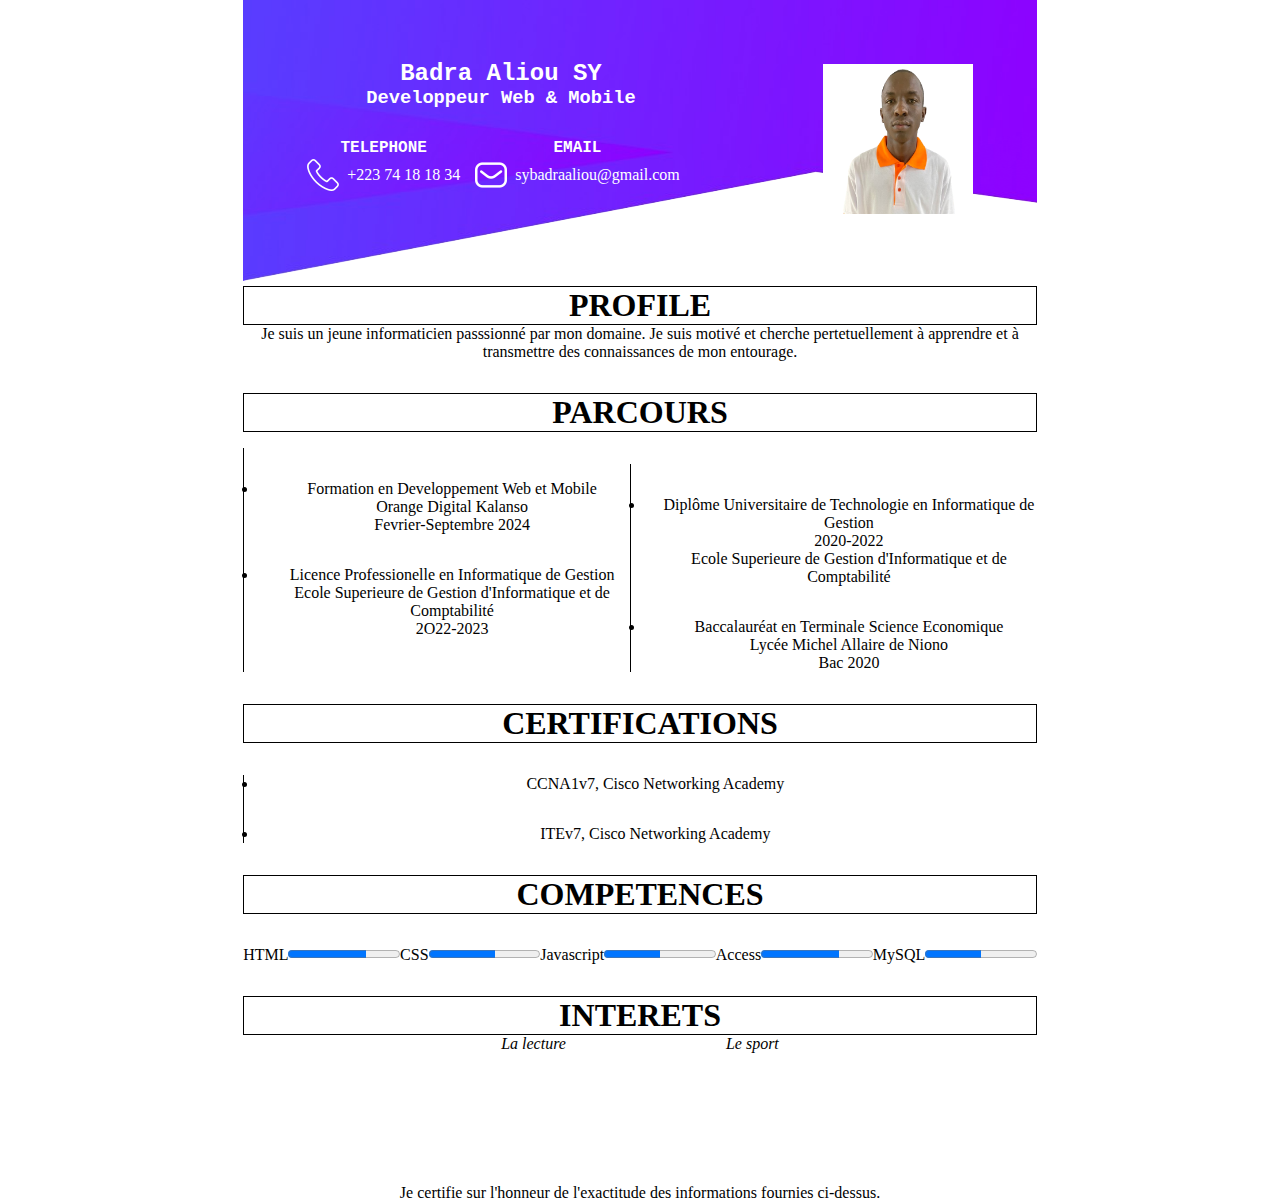
==== index.html @ 0a480ed6 "fin" ====
<!DOCTYPE html>
<html lang="fr"> 
    <head>
        <meta charset="UTF-8">
        <meta http-equiv="X-UA-Compatible" content="IE=edge">
        <meta name="viewport" content="width=device-width, initial-scale=1.0">
        <title>CV</title>
        <link rel="stylesheet" href="style.css">
    </head>
    <body>
        <!-- Nom et Prenom -->
        <div class="body">
            <div class="header">
                <div class="indentifiant">
                    <div class="nom">
                        <h2>Badra Aliou SY</h2>
                        <H3 class="">Developpeur Web & Mobile</H3>
                    </div>
                    <div class="contact">
                        <div class="ctact">
                            <h4 class="">TELEPHONE</h4>
                            <div class="detail">
                                <img src="tel.png" alt="TELEPHONE" class="" >
                                <p class="">+223 74 18 18 34</p>
                            </div>
                        </div>
                        <div class="ctact">
                            <h4> EMAIL</h4>
                            <div class="detail">
                                <img src="mail.png" alt="TELEPHONE" class="" >
                                <p class="">sybadraaliou@gmail.com</p>
                            </div>
                         </div>
                    </div>
                </div>
                <div class="header-rigth">
                    <img src="Aliou_cv-odk.png" alt="photo_bane" id="photo_cv">
                </div>
            </div>

            <!-- Le debut de la partie corps -->
            <main>

            

                <!-- Ma preséntation -->
                <div class="profile">
                    <h1 class="point-important-profile">PROFILE</h1>
                    <p>Je suis un jeune informaticien passsionné par mon domaine. Je suis motivé et cherche pertetuellement à apprendre et à transmettre des connaissances  de mon entourage.</p>
                </div>
                <div class="parcours">
                    <!-- Mon parcours scolaire -->
                    <h1 class="point-important">PARCOURS</h1>
                    <div class="parcour">
                        <div class="parcour1">

                            <ul>
                                <li>Formation en Developpement Web et Mobile <br>
                                Orange Digital Kalanso <br>
                                Fevrier-Septembre 2024</li>
                                <li>Licence Professionelle en Informatique de Gestion <br>
                                Ecole Superieure de Gestion d'Informatique et de Comptabilité <br>
                                2O22-2023</li>
                            </ul>
                        <div class="parcour2">
                                <ul>
                                
                                    <li>Diplôme Universitaire de Technologie en Informatique de Gestion <br>
                                    2020-2022 <br>
                                    Ecole Superieure de Gestion d'Informatique et de Comptabilité</li>
                                    <li>Baccalauréat en Terminale Science Economique <br>
                                    Lycée Michel Allaire de Niono <br>
                                    Bac 2020</li>
                                </ul>
                            </div>
                        
                        </div>
                    </div>
                </div>
                <div class="certifications">
                    <!-- Les certifications que j'ai passés -->
                    <h1 class="point-important">CERTIFICATIONS</h1>
                    <div class="certification">
                        <ul>
                            <li>CCNA1v7, Cisco Networking Academy</li>
                            <li>ITEv7, Cisco Networking Academy</li>
                        </ul>
                    </div>
                </div>
                
                
                <div class="competences">
                
                    <!-- Mes competences techniques -->
                    <h1 class="point-important">COMPETENCES</h1>
                    

                    <div class="competence">

                        <p>HTML</p>
                        <progress value="70" max="100"></progress>
                            <p>CSS</p>
                        <progress value="60" max="100"></progress>
                            <p>Javascript</p>
                        <progress value="50" max="100"></progress>
                            <p>Access</p>
                        <progress value="70" max="100"></progress>
                            <p>MySQL</p>
                        <progress value="50" max="100"></progress>

                    </div>
                </div>
                
                

                <div class="interets">
                    <!-- Mes centres d'intérêts -->
                    <h1 class="point-important">INTERETS</h1>
                    <em>La lecture</em><em class="sport">Le sport</em>  
                </div>
                <!-- la fin de la partie corps -->
            </main>

            <footer>
                <!-- Pied de page -->
                <p>Je certifie sur l'honneur de l'exactitude des informations fournies ci-dessus.</p>

            </footer>
       
        </div>
      
            <!-- fin -->
    </body>

    </html>
---- style.css ----
*{
 margin: 0;
 padding: 0px;   
}
body{
    display: flex;
    justify-content: center;
}

.body{
    width: 21cm;
    height: 29.7cm;
    text-align: center;

}

main{
    margin-top: 0%;
    padding-top: 0%;
    height: 80%;

}

main, footer{
    /* margin: 2rem; */
}

.header{
    background-image: url("image-removebg-preview (4).png");
    height: 281px;
    display: flex;
    background-repeat: no-repeat;
    background-size: 100% 100%;
    margin-bottom: 0%;
    padding-bottom: 0%;
    justify-content: space-around;
    align-items: center;
    color: white;
  
}

h2,h3,h4, .h4{
    color: white;
    font-family: 'Courier New', Courier, monospace;

}

h4{
    padding-top: 0;
}
/* la photo sur le cv */
#photo_cv{
    background-color: white;
    display: inline;
    height: 150px;
    width: 150px;
}


/* les grands lignes */
.point-important{
    text-align: center;
    border: solid 1.5px;
    margin-top: 2rem;
    
}

.point-important-profile
{
    text-align: center;
    border: solid 1.5px;
    margin-top: 0.3rem;
}
    

/* les listes à puce */

li{
    margin-top: 2rem;
    padding-left: 1rem;
}
.detail, .contact
{
    display: flex;
}
.indentifiant, .indentifiant .nom
{
    margin-bottom: 30px;
}
.detail
{
    align-items: center;
    margin-top: 2px;
}
.ctact
{
    margin-right: 15px;
    text-align: center;
}
.ctact img
{
    margin-right: 8px;
}

/* /*   */
/* .logo{
    height: 1rem;
    width: 1rem;
} */

.certification{
    border-left: 1px solid black;
    list-style: circle;
    padding-left: 0.85rem;
}


.parcour1, .parcour2
{
    border-left: 1px solid black;
    list-style: circle;
    margin-top: 1rem;
    padding-left: 0.85rem;
    display: flex;
}

.parcour{
    display: flex;
}
*/
em{
    font-family: 'Franklin Gothic Medium', 'Arial Narrow', Arial, sans-serif;
    justify-content: space-between;
}

.parcour{
    display: flex;
    flex-direction: column;
}

.tel{
    margin-top: 2rem;
}

.devweb{
    /* padding-bottom: 2rem; */
}
.h4{
    padding-top: 0%;
    margin-top: 0%;
}

.telephone{
    padding: 0%;
    margin: 0%;

}
main{
    margin-top: 0%;
    padding-top: 0;
}

.profile{
    margin-top: 0;
    padding-top: 0%;
}

.competence{
    display: flex;
    padding-top: 2rem;
}

.sport{
    padding-left: 10rem;
}

p.h4{
    margin-top: 0%;
    padding-top: 0%;
}
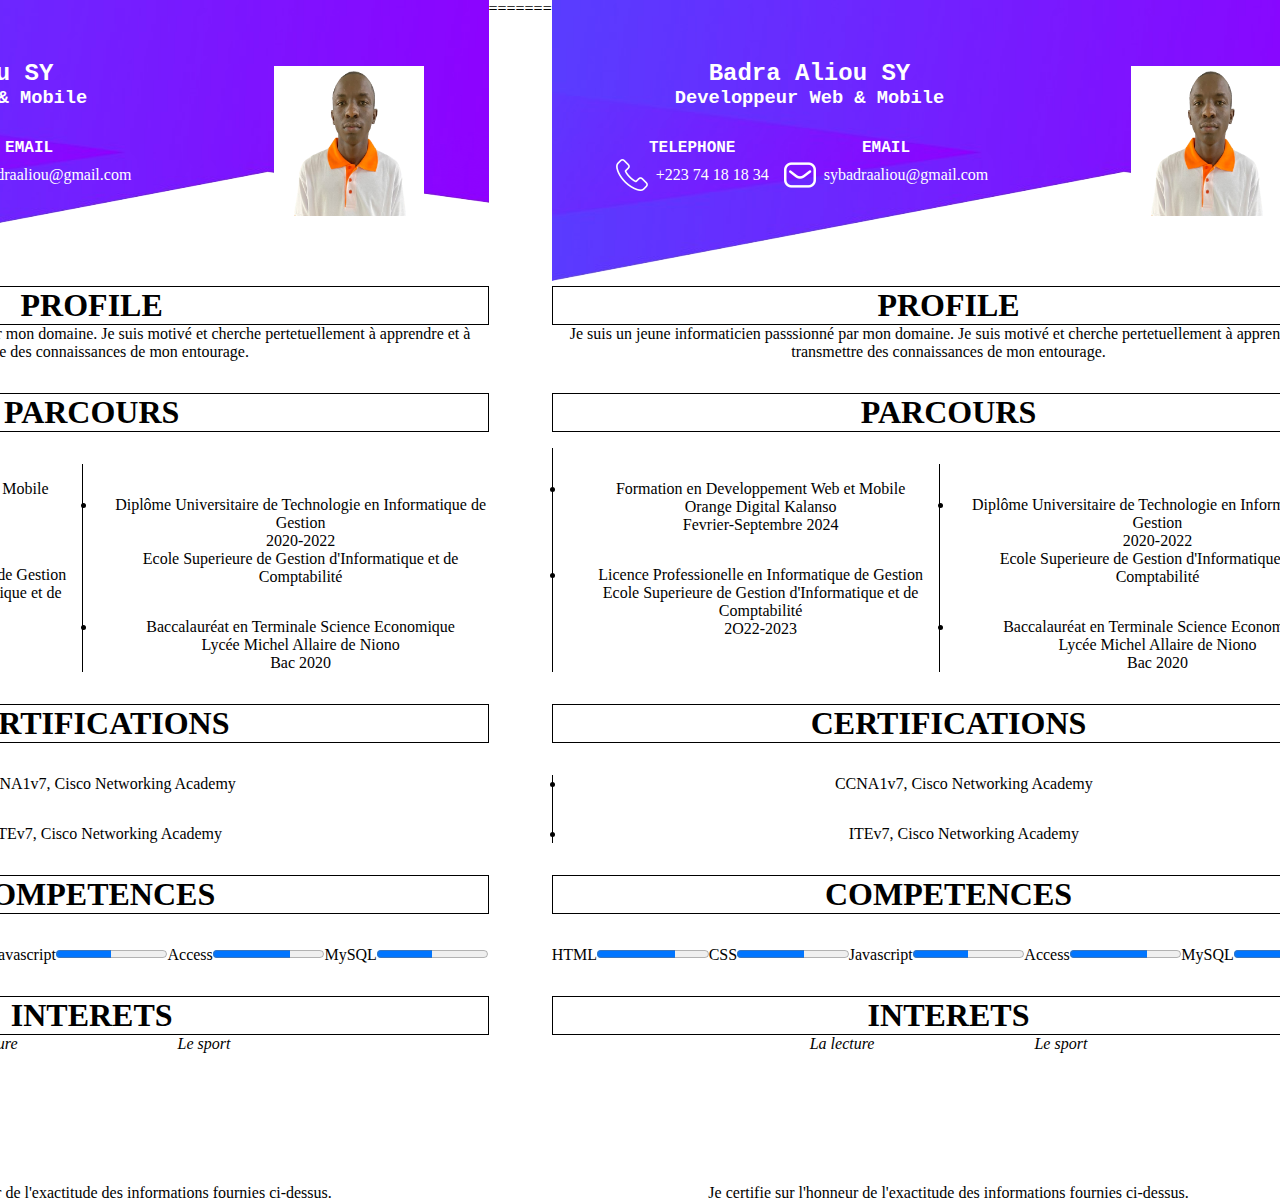
==== commit add2a215: "var css" ====
--- a/index.html
+++ b/index.html
@@ -1,3 +1,4 @@
+<<<<<<< HEAD
 <!DOCTYPE html>
 <html lang="fr"> 
     <head>
@@ -133,4 +134,141 @@
     </body>
 
     </html>
+=======
+<!DOCTYPE html>
+<html lang="fr"> 
+    <head>
+        <meta charset="UTF-8">
+        <meta http-equiv="X-UA-Compatible" content="IE=edge">
+        <meta name="viewport" content="width=device-width, initial-scale=1.0">
+        <title>CV</title>
+        <link rel="stylesheet" href="style.css">
+    </head>
+    <body>
+        <!-- Nom et Prenom -->
+        <div class="body">
+            <div class="header">
+                <div class="indentifiant">
+                    <div class="nom">
+                        <h2>Badra Aliou SY</h2>
+                        <H3 class="">Developpeur Web & Mobile</H3>
+                    </div>
+                    <div class="contact">
+                        <div class="ctact">
+                            <h4 class="">TELEPHONE</h4>
+                            <div class="detail">
+                                <img src="tel.png" alt="TELEPHONE" class="" >
+                                <p class="">+223 74 18 18 34</p>
+                            </div>
+                        </div>
+                        <div class="ctact">
+                            <h4> EMAIL</h4>
+                            <div class="detail">
+                                <img src="mail.png" alt="TELEPHONE" class="" >
+                                <p class="">sybadraaliou@gmail.com</p>
+                            </div>
+                         </div>
+                    </div>
+                </div>
+                <div class="header-rigth">
+                    <img src="Aliou_cv-odk.png" alt="photo_bane" id="photo_cv">
+                </div>
+            </div>
+
+            <!-- Le debut de la partie corps -->
+            <main>
+
+            
+
+                <!-- Ma preséntation -->
+                <div class="profile">
+                    <h1 class="point-important-profile">PROFILE</h1>
+                    <p>Je suis un jeune informaticien passsionné par mon domaine. Je suis motivé et cherche pertetuellement à apprendre et à transmettre des connaissances  de mon entourage.</p>
+                </div>
+                <div class="parcours">
+                    <!-- Mon parcours scolaire -->
+                    <h1 class="point-important">PARCOURS</h1>
+                    <div class="parcour">
+                        <div class="parcour1">
+
+                            <ul>
+                                <li>Formation en Developpement Web et Mobile <br>
+                                Orange Digital Kalanso <br>
+                                Fevrier-Septembre 2024</li>
+                                <li>Licence Professionelle en Informatique de Gestion <br>
+                                Ecole Superieure de Gestion d'Informatique et de Comptabilité <br>
+                                2O22-2023</li>
+                            </ul>
+                        <div class="parcour2">
+                                <ul>
+                                
+                                    <li>Diplôme Universitaire de Technologie en Informatique de Gestion <br>
+                                    2020-2022 <br>
+                                    Ecole Superieure de Gestion d'Informatique et de Comptabilité</li>
+                                    <li>Baccalauréat en Terminale Science Economique <br>
+                                    Lycée Michel Allaire de Niono <br>
+                                    Bac 2020</li>
+                                </ul>
+                            </div>
+                        
+                        </div>
+                    </div>
+                </div>
+                <div class="certifications">
+                    <!-- Les certifications que j'ai passés -->
+                    <h1 class="point-important">CERTIFICATIONS</h1>
+                    <div class="certification">
+                        <ul>
+                            <li>CCNA1v7, Cisco Networking Academy</li>
+                            <li>ITEv7, Cisco Networking Academy</li>
+                        </ul>
+                    </div>
+                </div>
+                
+                
+                <div class="competences">
+                
+                    <!-- Mes competences techniques -->
+                    <h1 class="point-important">COMPETENCES</h1>
+                    
+
+                    <div class="competence">
+
+                        <p>HTML</p>
+                        <progress value="70" max="100"></progress>
+                            <p>CSS</p>
+                        <progress value="60" max="100"></progress>
+                            <p>Javascript</p>
+                        <progress value="50" max="100"></progress>
+                            <p>Access</p>
+                        <progress value="70" max="100"></progress>
+                            <p>MySQL</p>
+                        <progress value="50" max="100"></progress>
+
+                    </div>
+                </div>
+                
+                
+
+                <div class="interets">
+                    <!-- Mes centres d'intérêts -->
+                    <h1 class="point-important">INTERETS</h1>
+                    <em>La lecture</em><em class="sport">Le sport</em>  
+                </div>
+                <!-- la fin de la partie corps -->
+            </main>
+
+            <footer>
+                <!-- Pied de page -->
+                <p>Je certifie sur l'honneur de l'exactitude des informations fournies ci-dessus.</p>
+
+            </footer>
+       
+        </div>
+      
+            <!-- fin -->
+    </body>
+
+    </html>
+>>>>>>> 932af1536fa6db613ede0ab9c0f983e1d09ce6e8
     --- a/style.css
+++ b/style.css
@@ -177,4 +177,14 @@
 p.h4{
     margin-top: 0%;
     padding-top: 0%;
-}+}
+
+/* var css */
+:root {
+    --main-bg-color: white;
+  }
+
+  main{
+    background-color: var(--main-bg-color);
+  }
+  --- a/style.css
+++ b/style.css
@@ -177,4 +177,14 @@
 p.h4{
     margin-top: 0%;
     padding-top: 0%;
-}+}
+
+/* var css */
+:root {
+    --main-bg-color: white;
+  }
+
+  main{
+    background-color: var(--main-bg-color);
+  }
+  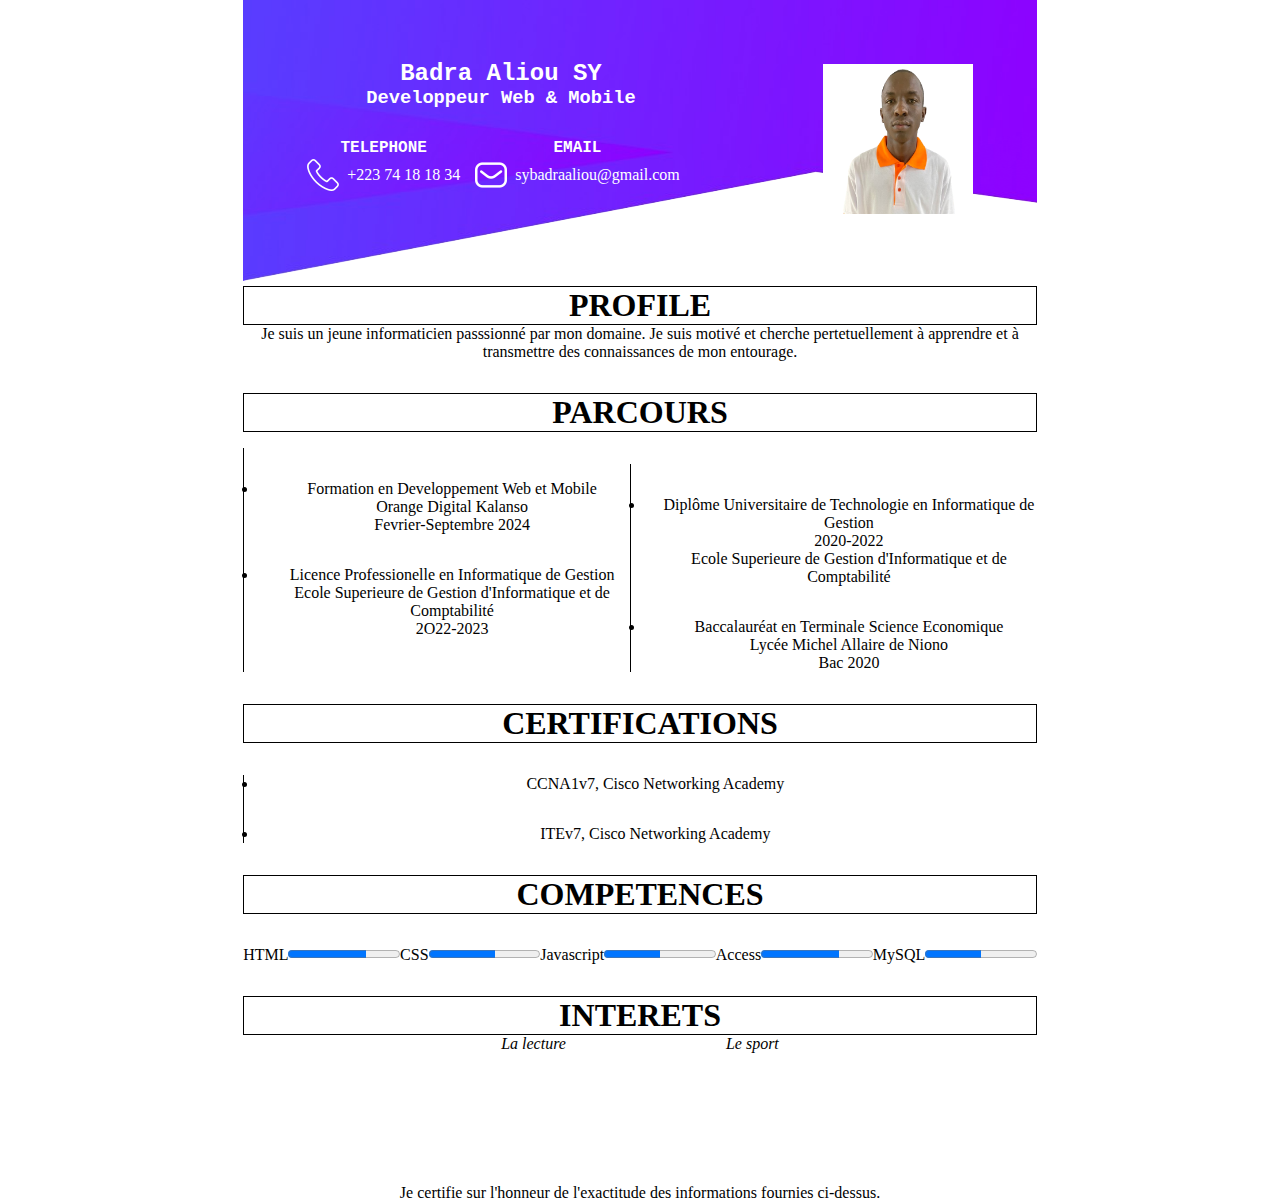
==== commit e269ea43: "Update index.html" ====
--- a/index.html
+++ b/index.html
@@ -1,4 +1,4 @@
-<<<<<<< HEAD
+
 <!DOCTYPE html>
 <html lang="fr"> 
     <head>
@@ -134,141 +134,17 @@
     </body>
 
     </html>
-=======
-<!DOCTYPE html>
-<html lang="fr"> 
-    <head>
-        <meta charset="UTF-8">
-        <meta http-equiv="X-UA-Compatible" content="IE=edge">
-        <meta name="viewport" content="width=device-width, initial-scale=1.0">
-        <title>CV</title>
-        <link rel="stylesheet" href="style.css">
-    </head>
-    <body>
-        <!-- Nom et Prenom -->
-        <div class="body">
-            <div class="header">
-                <div class="indentifiant">
-                    <div class="nom">
-                        <h2>Badra Aliou SY</h2>
-                        <H3 class="">Developpeur Web & Mobile</H3>
-                    </div>
-                    <div class="contact">
-                        <div class="ctact">
-                            <h4 class="">TELEPHONE</h4>
-                            <div class="detail">
-                                <img src="tel.png" alt="TELEPHONE" class="" >
-                                <p class="">+223 74 18 18 34</p>
-                            </div>
-                        </div>
-                        <div class="ctact">
-                            <h4> EMAIL</h4>
-                            <div class="detail">
-                                <img src="mail.png" alt="TELEPHONE" class="" >
-                                <p class="">sybadraaliou@gmail.com</p>
-                            </div>
-                         </div>
-                    </div>
-                </div>
-                <div class="header-rigth">
-                    <img src="Aliou_cv-odk.png" alt="photo_bane" id="photo_cv">
-                </div>
-            </div>
 
-            <!-- Le debut de la partie corps -->
-            <main>
+                   
+                              
 
-            
-
-                <!-- Ma preséntation -->
-                <div class="profile">
-                    <h1 class="point-important-profile">PROFILE</h1>
-                    <p>Je suis un jeune informaticien passsionné par mon domaine. Je suis motivé et cherche pertetuellement à apprendre et à transmettre des connaissances  de mon entourage.</p>
-                </div>
-                <div class="parcours">
-                    <!-- Mon parcours scolaire -->
-                    <h1 class="point-important">PARCOURS</h1>
-                    <div class="parcour">
-                        <div class="parcour1">
-
-                            <ul>
-                                <li>Formation en Developpement Web et Mobile <br>
-                                Orange Digital Kalanso <br>
-                                Fevrier-Septembre 2024</li>
-                                <li>Licence Professionelle en Informatique de Gestion <br>
-                                Ecole Superieure de Gestion d'Informatique et de Comptabilité <br>
-                                2O22-2023</li>
-                            </ul>
-                        <div class="parcour2">
-                                <ul>
-                                
-                                    <li>Diplôme Universitaire de Technologie en Informatique de Gestion <br>
-                                    2020-2022 <br>
-                                    Ecole Superieure de Gestion d'Informatique et de Comptabilité</li>
-                                    <li>Baccalauréat en Terminale Science Economique <br>
-                                    Lycée Michel Allaire de Niono <br>
-                                    Bac 2020</li>
-                                </ul>
-                            </div>
-                        
-                        </div>
-                    </div>
-                </div>
-                <div class="certifications">
-                    <!-- Les certifications que j'ai passés -->
-                    <h1 class="point-important">CERTIFICATIONS</h1>
-                    <div class="certification">
-                        <ul>
-                            <li>CCNA1v7, Cisco Networking Academy</li>
-                            <li>ITEv7, Cisco Networking Academy</li>
-                        </ul>
-                    </div>
-                </div>
-                
-                
-                <div class="competences">
-                
-                    <!-- Mes competences techniques -->
-                    <h1 class="point-important">COMPETENCES</h1>
+               
+               
                     
 
-                    <div class="competence">
-
-                        <p>HTML</p>
-                        <progress value="70" max="100"></progress>
-                            <p>CSS</p>
-                        <progress value="60" max="100"></progress>
-                            <p>Javascript</p>
-                        <progress value="50" max="100"></progress>
-                            <p>Access</p>
-                        <progress value="70" max="100"></progress>
-                            <p>MySQL</p>
-                        <progress value="50" max="100"></progress>
-
-                    </div>
-                </div>
+                        
                 
                 
 
-                <div class="interets">
-                    <!-- Mes centres d'intérêts -->
-                    <h1 class="point-important">INTERETS</h1>
-                    <em>La lecture</em><em class="sport">Le sport</em>  
-                </div>
-                <!-- la fin de la partie corps -->
-            </main>
-
-            <footer>
-                <!-- Pied de page -->
-                <p>Je certifie sur l'honneur de l'exactitude des informations fournies ci-dessus.</p>
-
-            </footer>
-       
-        </div>
-      
-            <!-- fin -->
-    </body>
-
-    </html>
->>>>>>> 932af1536fa6db613ede0ab9c0f983e1d09ce6e8
-    +                
+            
